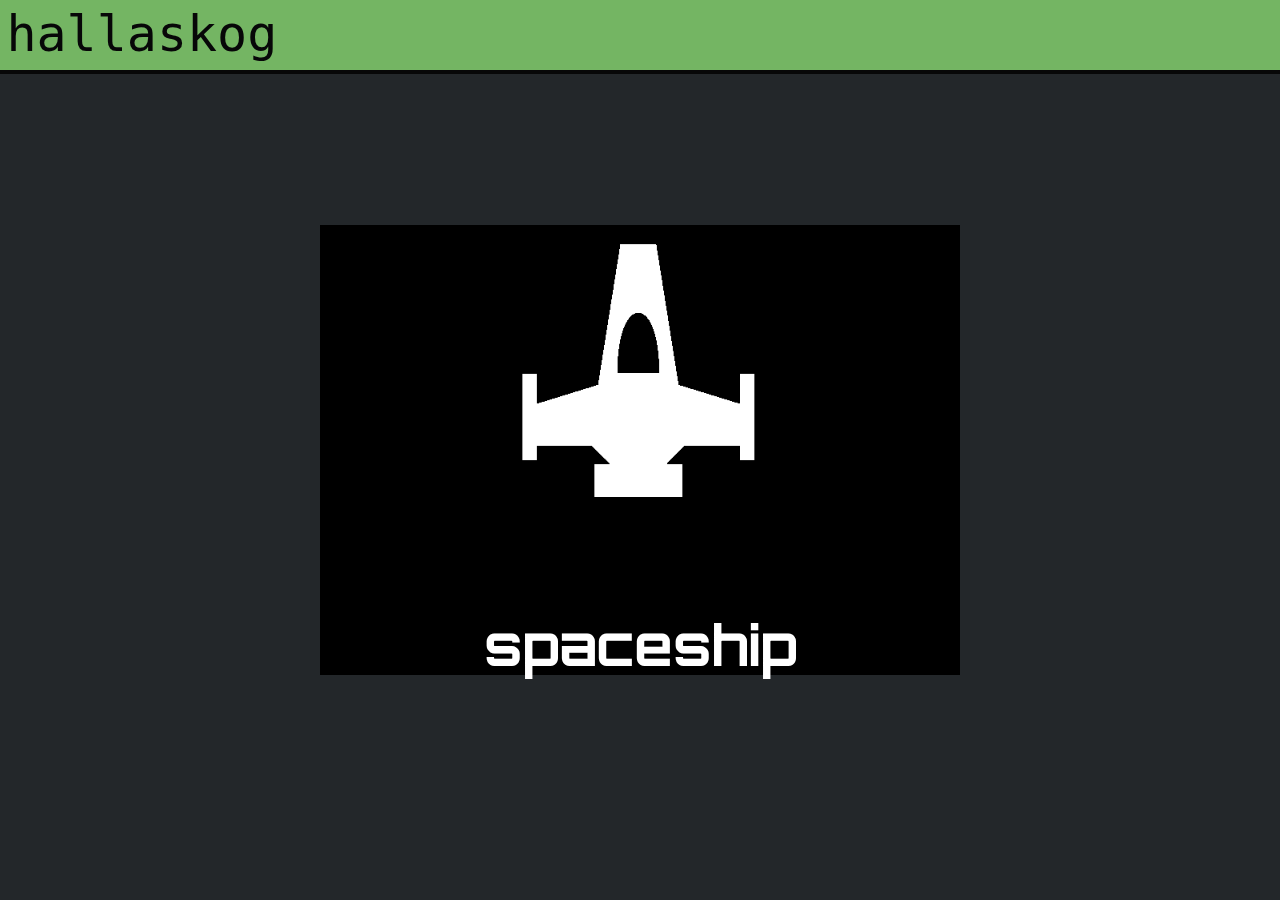
==== games.html @ c8bc76e2 "V1.0" ====
<!DOCTYPE html>
<html>
	
	<link rel="stylesheet" href="stylesheet.css">
	
	<link href="https://fonts.googleapis.com/css?family=Teko" rel="stylesheet">
	
	<head>
		<title>hallaskog.games</title>
		
		<link rel="icon" href="./h.png">
		
		<style>
		@import url('https://fonts.googleapis.com/css?family=Orbitron');
		
		#game1 {
			position: fixed;
			left: 25%;
			top: 25%;
			width: 50%;
			height: 50%;
			background-color: rgb(0, 0, 0);
		}
		
		#game1Img {
			position: absolute;
			left: 25%;
			top: 0%;
			width: 50%;
			height: auto%;
		}
		
		#game1Text {
			position: absolute;
			text-align: center;
			left: 0%;
			top: 77%;
			width: 100%;
			height: 23%;
			font-family: 'Orbitron', monospace;
			font-size: 350%;
			color: rgb(255, 255, 255);
		}
		
		
		
		</style>
		
		
	</head>
		
	<body>
		<div id="banner">
			<p id="name" onclick="location.href='index.html';">hallaskog</p>
			<div id="aboutBtn" onclick="location.href='about.html';"><div id="about">.about</div></div>
			<div id="projectsBtn" onclick="location.href='projects.html';"><div id="projects">.projects</div></div>
			<div id="gamesBtnActive"><div id="games">.games</div></div>
		</div>
		
		<div id="game1" onclick="location.href='./games/spaceship.html';">
			<img id="game1Img" src="games/spaceship/spaceship.png" alt="Spaceship.">
			<h1 id="game1Text">spaceship</h1>
		</div>
		
	</body>
</html>
---- stylesheet.css ----
body {
	background-color: rgb(35,39,42);
}

#banner {
	position:fixed;
	top:0px;
	left:0px;
	border-bottom: 4px solid black;
	height:70px;
	width:100%;
	
	background-color: rgb(137,218,114);
	opacity: 0.8;
}

#name {
	position:fixed;
	top: -45px;
	left: 0.5%;
	font-family: 'Roboto Mono', monospace;
	font-size: 50px;
	animation-name: slideInName;
	animation-duration: 1s;
}

@keyframes slideInName {
	0% {
		left: 100%;
	}
    75% {
		left: 0%;
	}
	100% {
		left: 0.5%;
	}
}

#about {
	position:fixed;
	top: 15px;
	left: 310px;
	font-family: 'Roboto Mono', monospace;
	font-size: 30px;
	opacity: 0;
	animation-fill-mode: forwards;
	animation-name: fadeIn;
	animation-duration: 1s;
	animation-delay: 0.8s;
}

#aboutBtn {
	position:fixed;
	top: 10px;
	left:300px;
	border-bottom: 4px solid black;
	height: 50px;
	width: 130px;
	background-color: rgb(255,255,255);
	opacity: 0;
	animation-fill-mode: forwards;
	animation-name: fadeIn;
	animation-duration: 1s;
	animation-delay: 0.8s;
}

#aboutBtn:hover {
	background-color: rgb(229,229,229);
}

#aboutBtnActive {
	position:fixed;
	top: 10px;
	left:300px;
	border-bottom: 4px solid black;
	height: 50px;
	width: 130px;
	background-color: rgb(229,229,229);
	opacity: 0;
	animation-fill-mode: forwards;
	animation-name: fadeIn;
	animation-duration: 1s;
	animation-delay: 0.8s;
}

#projects {
	position:fixed;
	top: 15px;
	left: 460px;
	font-family: 'Roboto Mono', monospace;
	font-size: 30px;
	opacity: 0;
	animation-fill-mode: forwards;
	animation-name: fadeIn;
	animation-duration: 1s;
	animation-delay: 0.4s;
}

#projectsBtn {
	position:fixed;
	top: 10px;
	left:450px;
	border-bottom: 4px solid black;
	height: 50px;
	width: 185px;
	background-color: rgb(255,255,255);
	opacity: 0;
	animation-fill-mode: forwards;
	animation-name: fadeIn;
	animation-duration: 1s;
	animation-delay: 0.4s;
}

#projectsBtn:hover {
	background-color: rgb(229,229,229);
}

#projectsBtnActive {
	position:fixed;
	top: 10px;
	left:450px;
	border-bottom: 4px solid black;
	height: 50px;
	width: 185px;
	background-color: rgb(229,229,229);
	opacity: 0;
	animation-fill-mode: forwards;
	animation-name: fadeIn;
	animation-duration: 1s;
	animation-delay: 0.4s;
}

#games {
	position:fixed;
	top: 15px;
	left: 670px;
	font-family: 'Roboto Mono', monospace;
	font-size: 30px;
	opacity: 0;
	animation-fill-mode: forwards;
	animation-name: fadeIn;
	animation-duration: 1s;
	animation-delay: 0.2s;
}

#gamesBtn {
	position:fixed;
	top: 10px;
	left:655px;
	border-bottom: 4px solid black;
	height: 50px;
	width: 140px;
	background-color: rgb(255,255,255);
	opacity: 0;
	animation-fill-mode: forwards;
	animation-name: fadeIn;
	animation-duration: 1s;
	animation-delay: 0.2s;
}

#gamesBtn:hover {
	background-color: rgb(229,229,229);
}

#gamesBtnActive {
	position:fixed;
	top: 10px;
	left:655px;
	border-bottom: 4px solid black;
	height: 50px;
	width: 140px;
	background-color: rgb(229,229,229);
	opacity: 0;
	animation-fill-mode: forwards;
	animation-name: fadeIn;
	animation-duration: 1s;
	animation-delay: 0.2s;
}

@keyframes fadeIn {
	from {
		opacity: 0;
	} 
	to {
		opacity: 1;
	}
}

#circle1 {
	animation-direction: alternate;
	animation-name: circleset1;
	animation-duration: 2s;
	animation-delay: 0s;
	animation-iteration-count: infinite;
	fill: url(#grad2);
}

#circle2 {
	animation-direction: alternate;
	animation-name: circleset1;
	animation-duration: 2s;
	animation-delay: -2s;
	animation-iteration-count: infinite;
	opacity:0.4;
	transform: scale(0.7);
	transform-origin: initial;
	fill: url(#grad1);
}

@keyframes circleset1 {
	from {
		opacity: 0.4;
		transform: scale(0.7);
		transform-origin: initial;
	} 
	to {
		opacity: 0.8;
		transform: scale(1);
		transform-origin: initial;
	}
}

#circle3 {
	animation-direction: alternate;
	animation-name: circleset2;
	animation-duration: 3s;
	animation-delay: 0s;
	animation-iteration-count: infinite;
	fill: url(#grad3);
}

#circle4 {
	animation-direction: alternate;
	animation-name: circleset2;
	animation-duration: 3s;
	animation-delay: 3s;
	animation-iteration-count: infinite;
	opacity:0.4;
	transform: scale(0.4);
	transform-origin: 10% 25%;
	fill: url(#grad4);
}

@keyframes circleset2 {
	from {
		opacity: 0.4;
		transform: scale(0.4);
		transform-origin: 10% 25%;
	} 
	to {
		opacity: 0.8;
		transform: scale(1);
		transform-origin: 10% 25%;
	}
}

#circle5 {
	animation-direction: alternate;
	animation-name: circleset3;
	animation-duration: 2s;
	animation-delay: 0s;
	animation-iteration-count: infinite;
	fill: url(#grad1);
}

#circle6 {
	animation-direction: alternate;
	animation-name: circleset3;
	animation-duration: 2s;
	animation-delay: 2s;
	animation-iteration-count: infinite;
	opacity:0.4;
	transform: scale(0.4);
	transform-origin: 85% 70%;
	fill: url(#grad2);
}

@keyframes circleset3 {
	from {
		opacity: 0.4;
		transform: scale(0.4);
		transform-origin: 85% 70%;
	} 
	to {
		opacity: 0.8;
		transform: scale(1);
		transform-origin: 85% 70%;
	}
}

#text {
	position: fixed;
	left:1.5%;
	top:75%;
	font-family: 'Roboto Mono', monospace;
	font-size: 60px;
}

#aboutTextbox {
	position: fixed;
	left: 25%;
	top: 25%;
	width: 50%;
	height: 50%;
	background-color:  rgb(35,39,42);
	opacity: 0.9;
	border-style: solid;
    border-width: 5px;
}

#aboutTextboxText {
	position: fixed;
	left: 27%;
	top: 30%;
	font-family: 'Roboto Mono', monospace;
	font-size: 50px;
	line-height: 0.3;
	opacity: 1;
}
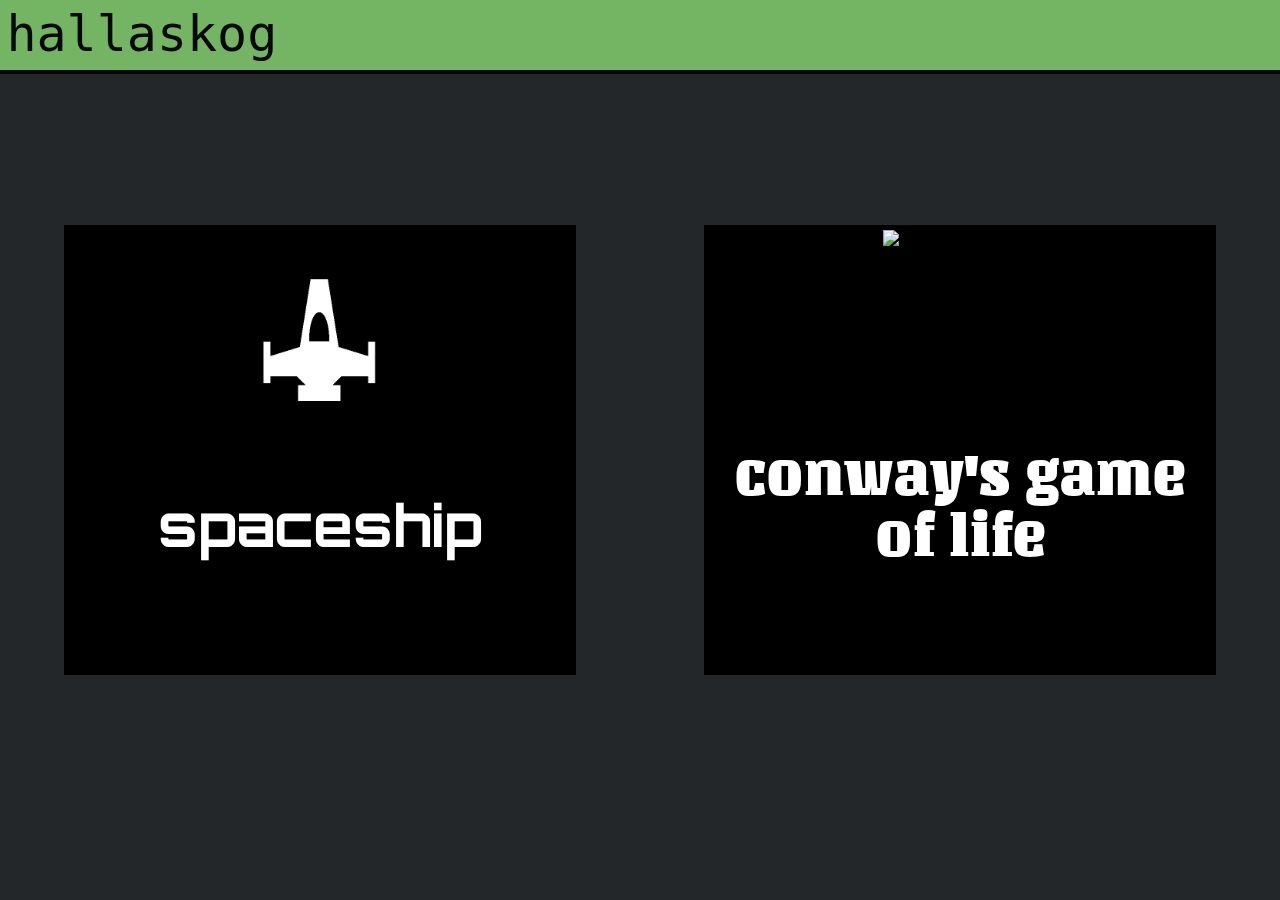
==== commit ef0c4139: "cgol V1" ====
--- a/games.html
+++ b/games.html
@@ -13,20 +13,22 @@
 		<style>
 		@import url('https://fonts.googleapis.com/css?family=Orbitron');
 		
+		@import url('https://fonts.googleapis.com/css?family=Unlock');
+
 		#game1 {
 			position: fixed;
-			left: 25%;
+			left: 5%;
 			top: 25%;
-			width: 50%;
+			width: 40%;
 			height: 50%;
 			background-color: rgb(0, 0, 0);
 		}
 		
 		#game1Img {
 			position: absolute;
-			left: 25%;
-			top: 0%;
-			width: 50%;
+			left: 35%;
+			top: 10%;
+			width: 30%;
 			height: auto%;
 		}
 		
@@ -34,11 +36,40 @@
 			position: absolute;
 			text-align: center;
 			left: 0%;
-			top: 77%;
+			top: 50%;
 			width: 100%;
 			height: 23%;
 			font-family: 'Orbitron', monospace;
-			font-size: 350%;
+			font-size: 4.5vw;
+			color: rgb(255, 255, 255);
+		}
+		
+		#game2 {
+			position: fixed;
+			left: 55%;
+			top: 25%;
+			width: 40%;
+			height: 50%;
+			background-color: rgb(0, 0, 0);
+		}
+		
+		#game2Img {
+			position: absolute;
+			left: 35%;
+			top: 1%;
+			width: 30%;
+			height: auto%;
+		}
+		
+		#game2Text {
+			position: absolute;
+			text-align: center;
+			left: 0%;
+			top: 40%;
+			width: 100%;
+			height: 23%;
+			font-family: 'Unlock', monospace;
+			font-size: 4.5vw;
 			color: rgb(255, 255, 255);
 		}
 		
@@ -58,8 +89,13 @@
 		</div>
 		
 		<div id="game1" onclick="location.href='./games/spaceship.html';">
-			<img id="game1Img" src="games/spaceship/spaceship.png" alt="Spaceship.">
+			<img id="game1Img" src="./games/spaceship/spaceship.png" alt="Spaceship.">
 			<h1 id="game1Text">spaceship</h1>
+		</div>
+		
+		<div id="game2" onclick="location.href='./games/cgol.html';">
+			<img id="game2Img" src="./games/cgol/cgol.png" alt="cgol.">
+			<h1 id="game2Text">conway's game of life</h1>
 		</div>
 		
 	</body>
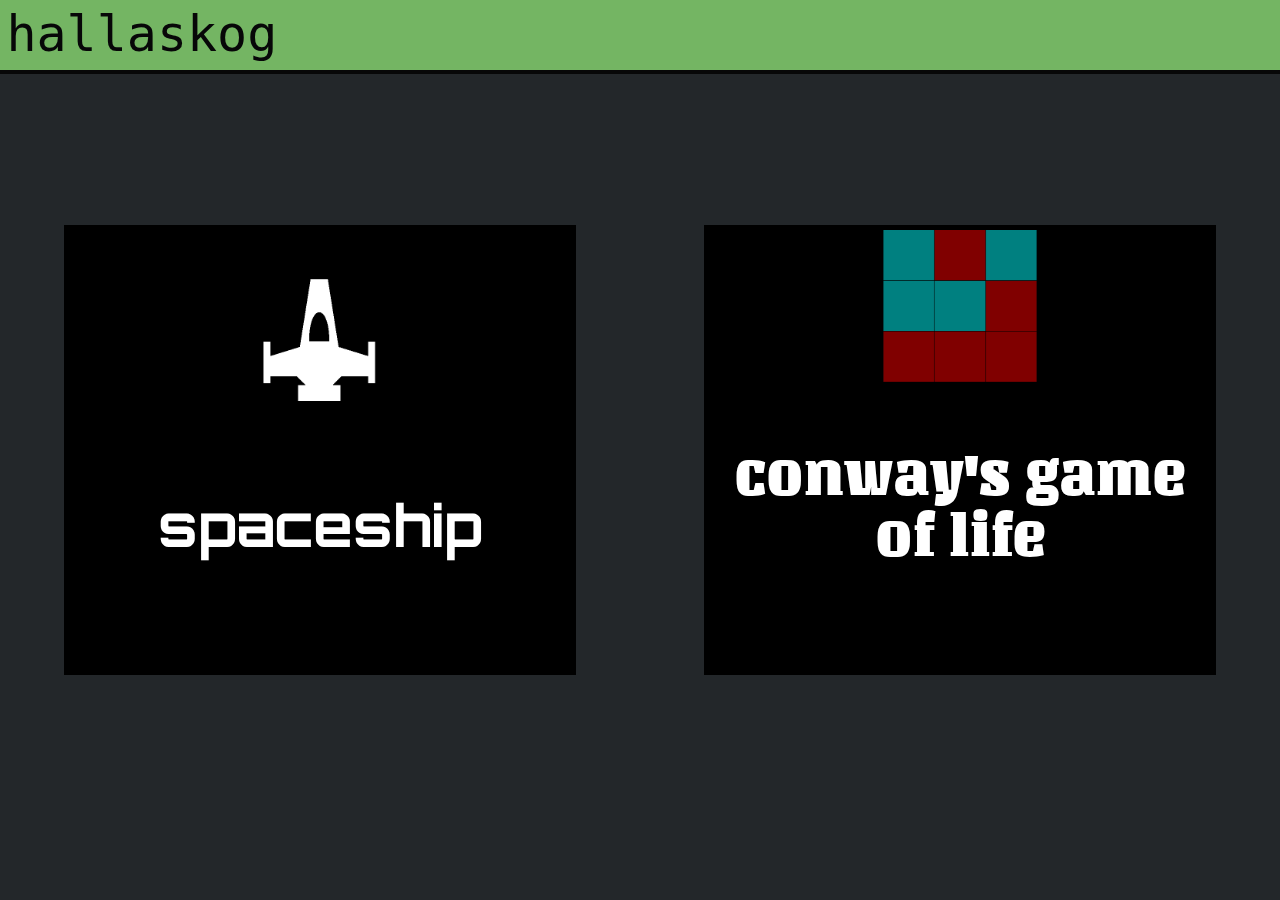
==== commit 5af5b309: "cgol V1.2" ====
--- a/games.html
+++ b/games.html
@@ -94,7 +94,7 @@
 		</div>
 		
 		<div id="game2" onclick="location.href='./games/cgol.html';">
-			<img id="game2Img" src="./games/cgol/cgol.png" alt="cgol.">
+			<img id="game2Img" src="./games/cgol/cgolLogo.png" alt="cgol.">
 			<h1 id="game2Text">conway's game of life</h1>
 		</div>
 		
